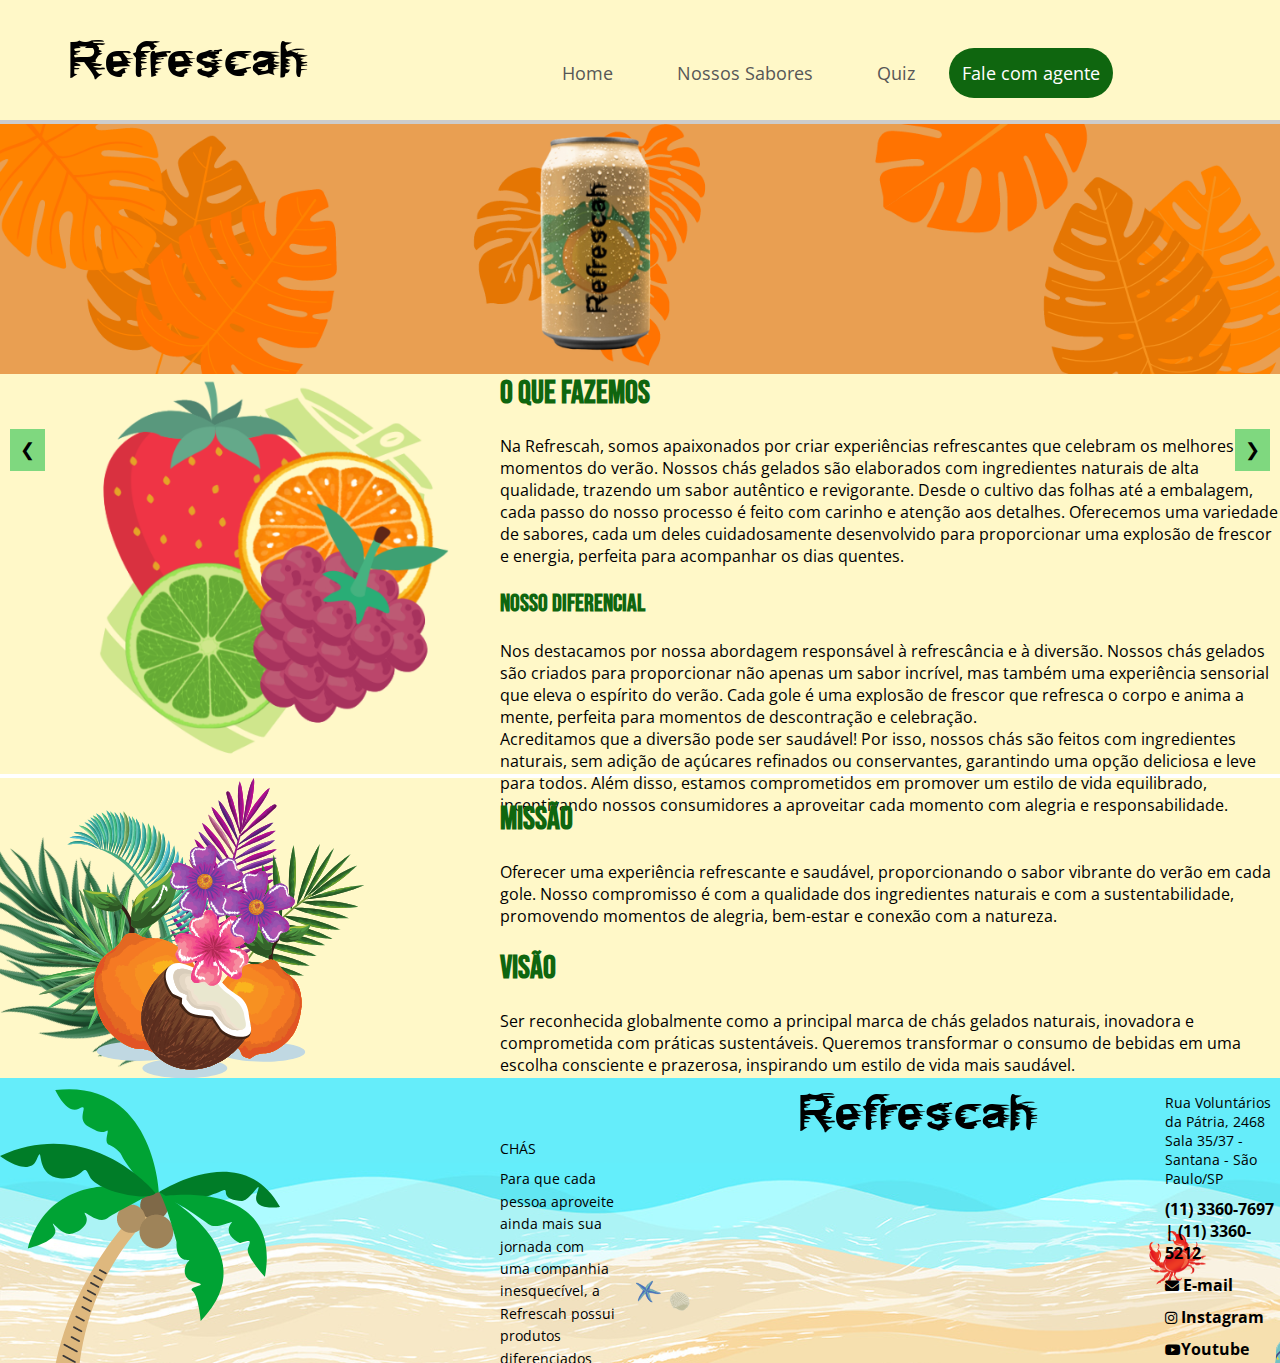
==== index.html @ afdefb5c "first commit" ====
<!DOCTYPE html>
<html lang="pt-br">
<head>
    <meta charset="UTF-8">
    <meta name="viewport" content="width=device-width, initial-scale=1.0">
    <link rel="stylesheet" href="style.css">
    <link rel="shortcut icon" href="img/favicon-32x32.png" type="image/x-icon">
    <link rel="stylesheet" href="https://cdnjs.cloudflare.com/ajax/libs/font-awesome/6.0.0-beta3/css/all.min.css">
    <title>Refrescah</title>
</head>
<body>

    <header>
      <nav>
        <img src="img/logo chá.png" alt="">
        <a class="home" href="index.html">Home</a>
        <a href="produtos.html">Nossos Sabores</a>
        <a href="quiz.html">Quiz</a>
        <a href="contato.html" class="contato">Fale com agente</a>     
     </nav>   
    </header>

    <section class="carrossel"></section>
    <section class="slides">
        <img src="img/chagela (1).png" alt="Imagem 1">
        <img src="img/chagela.png" alt="Imagem 2">
        <img src="img/chagela (2).png" alt="Imagem 3">
        <img src="img/chagela (3).png" alt="Imagem 4">
    </section>
    <button class="prev" onclick="changeSlide(-1)">&#10094;</button>
    <button class="next" onclick="changeSlide(1)">&#10095;</button>

    <main> 
        <section class="oq">
            <h1>O que fazemos</h1>
            <br>
            <p>Na Refrescah, somos apaixonados por criar experiências refrescantes que celebram os melhores momentos do verão. Nossos chás gelados são elaborados com ingredientes naturais de alta qualidade, trazendo um sabor autêntico e revigorante. Desde o cultivo das folhas até a embalagem, cada passo do nosso processo é feito com carinho e atenção aos detalhes. Oferecemos uma variedade de sabores, cada um deles cuidadosamente desenvolvido para proporcionar uma explosão de frescor e energia, perfeita para acompanhar os dias quentes.</p>
            <br>
            <h2>Nosso diferencial</h2>
            <br>
            <p>Nos destacamos por nossa abordagem responsável à refrescância e à diversão. Nossos chás gelados são criados para proporcionar não apenas um sabor incrível, mas também uma experiência sensorial que eleva o espírito do verão. Cada gole é uma explosão de frescor que refresca o corpo e anima a mente, perfeita para momentos de descontração e celebração.</p>
            <p>Acreditamos que a diversão pode ser saudável! Por isso, nossos chás são feitos com ingredientes naturais, sem adição de açúcares refinados ou conservantes, garantindo uma opção deliciosa e leve para todos. Além disso, estamos comprometidos em promover um estilo de vida equilibrado, incentivando nossos consumidores a aproveitar cada momento com alegria e responsabilidade. </p>
        </section>

        <section class="Missao">
            <br>
            <h1>Missão</h1>
            <br>
            <p>Oferecer uma experiência refrescante e saudável, proporcionando o sabor vibrante do verão em cada gole. Nosso compromisso é com a qualidade dos ingredientes naturais e com a sustentabilidade, promovendo momentos de alegria, bem-estar e conexão com a natureza.</p>
            <br>
            <h1>Visão</h1>
            <br>
            <p>Ser reconhecida globalmente como a principal marca de chás gelados naturais, inovadora e comprometida com práticas sustentáveis. Queremos transformar o consumo de bebidas em uma escolha consciente e prazerosa, inspirando um estilo de vida mais saudável.</p>
        </section>
    </main>

    <footer class="footer">
        <section class="footer-container">
            <section class="footer-logo">
                <img class="logo-footer" src="img/logo chá.png" alt="">
                <p>CHÁS</p>
                <p>Para que cada pessoa aproveite ainda mais sua jornada com uma companhia inesquecível, a Refrescah possui produtos diferenciados que oferecem uma experiência única ao consumidor.</p>
            </section>
    
            <section class="footer-contact">
                <p>Rua Voluntários da Pátria, 2468<br>Sala 35/37 - Santana - São Paulo/SP</p>
                <p><strong>(11) 3360-7697 | (11) 3360-5212</strong></p>
                <section class="contact-info">
                    <p><i class="fas fa-envelope"></i> <strong>E-mail</strong> <a href="#"></a></p>
                    <p><i class="fab fa-instagram"></i> <strong>Instagram</strong> <a href="#" target="_blank"></a></p>
                    <p><i class="fa-brands fa-youtube"></i><strong>Youtube</strong> <a href="#" target="_blank"></a></p>
                   
                </section>
            </section>
        </section>
        <section class="footer-bottom">
            <p>Todos os direitos reservados a Refrescah</p>
        </section>
    </footer>

    <script src="script.js"></script>
</body>
</html>
---- style.css ----
@import url('https://fonts.googleapis.com/css2?family=Abril+Fatface&family=Bebas+Neue&family=Playfair+Display:ital,wght@0,400..900;1,400..900&display=swap');
@import url('https://fonts.googleapis.com/css2?family=Open+Sans:ital,wght@0,300..800;1,300..800&family=Passion+One:wght@700;900&family=Six+Caps&family=Sriracha&display=swap');

:root{
    --cor1: #fff8c8; 
    --cor2: rgb(87, 87, 87);
    --cor3: #0f660f; 
    --cor4: #7fd87f; 
    --fonte-padrao: "Open Sans", sans-serif;
    --fonte-destaque:"Bebas Neue", sans-serif;
}

body{
    font-family: var(--fonte-padrao);
}

* {
    margin: 0;
    padding: 0;
}

header {
    height: 120px;
    background-color: var(--cor1);
}

header img {
    padding-top: 40px;
    padding-left: 70px;
}

.home {
    padding-left: 250px;
}

a {
    padding: 30px;
    color: var(--cor2);
    font-size: 1.1em;
    text-decoration: none;
    transition-duration: 0.5s;
}

a:hover {
    color: var(--cor4);
}

.contato {
    background-color: var(--cor3);
    padding: 13px;
    color: white;
    border-radius: 30px;
}

.slides img {
    width: 100%;
    max-width: 1518px;
}

.carrossel{
    position: relative;
    width: 100%;
    margin: 0 auto;
    overflow: hidden;
    border: 2px solid #ccc;
}

.slides {
    display: flex;
    transition: transform 0.5s ease;
}

.carrossel-item {
    min-width: 25%;
    transition: transform 0.5s ease-in-out;
}

.slides img {
    max-width: 100%;
    height: auto;
}

.carrossel-item.active {
    display: block;
}

.prev, .next {
    position: absolute;
    top: 50%;
    transform: translateY(-50%);
    background-color: var(--cor4);
    border: none;
    cursor: pointer;
    padding: 10px;
    font-size: 18px;
}

.prev {
    left: 10px;
}

.next {
    right: 10px;
}

h1, h2 {
    font-family: var(--fonte-destaque);
    padding-left: 500px;
    color: var(--cor3);
}

p {
    padding-left: 500px;
}

.Missao, .oq {
    width: 100%;
    background-size: cover;
    background-position: center;
}

.Missao {
    margin-top: 4px;
    height: 300px;
    background-image: url(img/fundotexto2.png);
}

.oq {
    height: 400px;
    background-image: url(img/fontotexto.png);
}

.sabores {
    padding-top: 100px;
}

.containere {
    padding-top: 80px;
    background-color: var(--cor1);
}

.containere h1 {
    padding-top: 50px;
    padding-left: 550px;
    padding-bottom: 40px;
    margin-top: 40px;
    margin-bottom: 40px;
}

.imagens-container {
    display: flex;
    justify-content: center;
    gap: 50px;
}

.imagens-container img {
    max-width: 200px;
    width: 100%;
    height: auto;
    border-radius: 10px;
    transition: transform 0.3s ease;
    margin-bottom: 40px;
}

.imagens-container img:hover {
    transform: scale(1.1);
}

.sabores1 {
    margin-top: 10px;
    width: 100%;
    height: 300px;
    background-image: url(img/11.png);
    background-size: cover;
}

.video {
    padding-top: 60px;
    padding-bottom: 60px;
    padding-left: 320px;
    background-image: url(img/fundovideo.png);
}

.footer {
    padding-top: 15px;
    width: 100%;
    height: 270px;
    background-image: url(img/footer.png);
    position: relative;
    overflow: hidden;
}

.footer-container {
    display: flex;
    flex-wrap: wrap;
    justify-content: space-between;
    align-items: start;
}

.footer-logo {
    flex: 1;
    min-width: 250px;
    margin-right: 50px;
}

.footer-logo h1 {
    font-size: 48px;
    font-weight: bold;
    margin-bottom: 10px;
}

.footer-logo p {
    font-size: 14px;
    line-height: 1.6;
    margin-bottom: 8px;
}

.footer-contact {
    flex: 1;
    min-width: 250px;
}

.footer-contact p {
    font-size: 14px;
    margin-bottom: 10px;
}

.footer-contact strong {
    font-size: 16px;
}

.social-icons {
    display: flex;
    gap: 10px;
}

.social-icons a img {
    width: 24px;
    height: 24px;
}

.footer-bottom {
    text-align: center;
    font-size: 14px;
    color:var(--cor2);
}

.logo-footer {
    padding-left: 800px;
}

.form-container {
    padding: 60px;
    margin-top: -120px;
    margin-bottom: 80px;
    margin-right: 80px;
    margin-left: 600px;
    background-color: var(--cor1);
}

form {
    display: flex;
    flex-direction: column;
}

input, textarea {
    padding: 10px;
    margin-bottom: 10px;
    border: 1px solid #ccc;
    border-radius: 5px;
    font-size: 16px;
}

textarea {
    resize: vertical;
    height: 100px;
}

.button {
    margin-left: 90px;
    width: 500px;
    background-color: var(--cor3);
    color: white;
    padding: 10px;
    cursor: pointer;
    border-radius: 5px;
}

.button:hover {
    background-color: var(--cor4);
}

.contatos {
    font-size: 20px;
    margin-top: 70px;
}

.info {
    margin-left: 30px;
    margin-top: 40px;
}

.contatos p {
    padding-left: 30px;
}

.quiz-section {
    margin-left: 400px;
    background-color: var(--cor1);
    padding: 40px;
    margin-top: 30px;
    margin-bottom: 30px;
    border-radius: 10px;
    box-shadow: 0 0 10px rgb(0, 0, 0);
    width: 600px;
    color: rgb(8, 8, 8);
}

.question {
    margin-bottom: 20px;
}

.buttones {
    width: 100%;
    padding: 15px;
    margin-bottom: 5px;
    background-color: var(--cor3);
    color: white;
    border: none;
    border-radius: 5px;
    cursor: pointer;
}

.buttones:hover {
    background-color: var(--cor3);
}

result {
    margin-top: 20px;
    font-size: 18px;
    text-align: center;
}

.quiz-section h1 {
    margin-left: 150px;
    padding-bottom: 20px;
    padding-left: 30px;
    color: var(--cor3);
}

.quiz-section p {
    padding-left: 30px;
    color: var(--cor3);
}


label{
   
    padding-left: 30px;
}
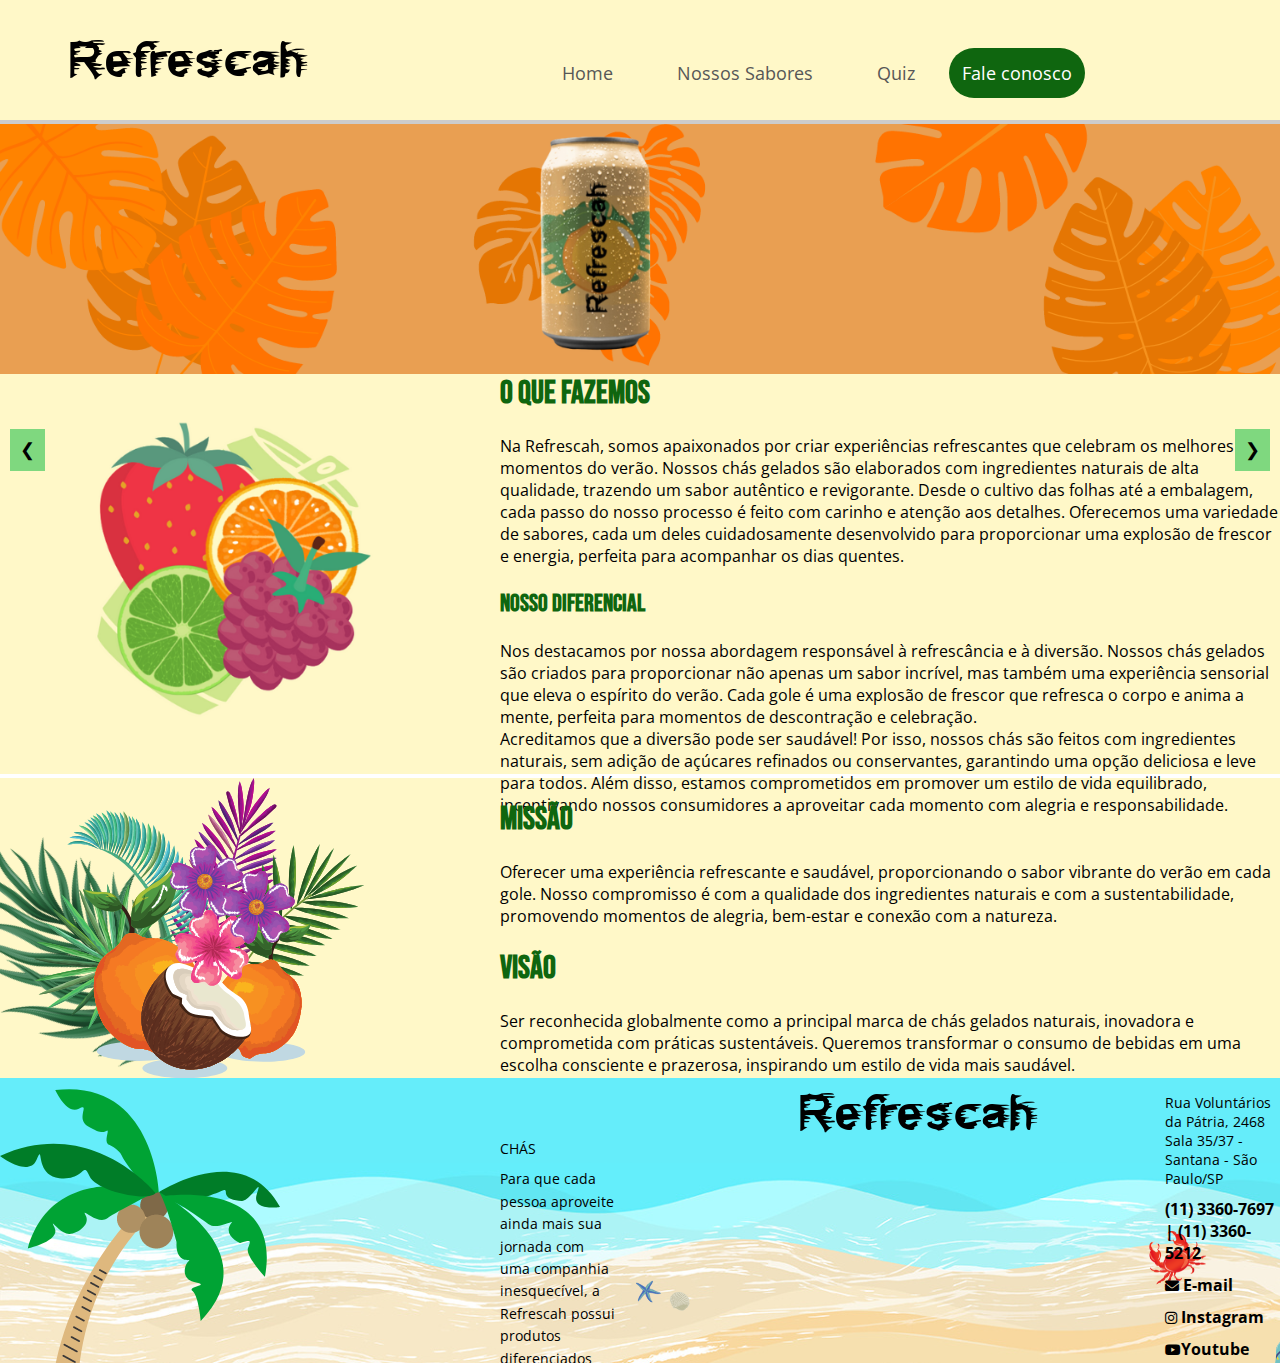
==== commit 0f372b37: "site" ====
--- a/index.html
+++ b/index.html
@@ -16,7 +16,7 @@
         <a class="home" href="index.html">Home</a>
         <a href="produtos.html">Nossos Sabores</a>
         <a href="quiz.html">Quiz</a>
-        <a href="contato.html" class="contato">Fale com agente</a>     
+        <a href="contato.html" class="contato">Fale conosco</a>     
      </nav>   
     </header>
 
--- a/style.css
+++ b/style.css
@@ -141,7 +141,7 @@
 
 .containere h1 {
     padding-top: 50px;
-    padding-left: 550px;
+    padding-left: 620px;
     padding-bottom: 40px;
     margin-top: 40px;
     margin-bottom: 40px;
